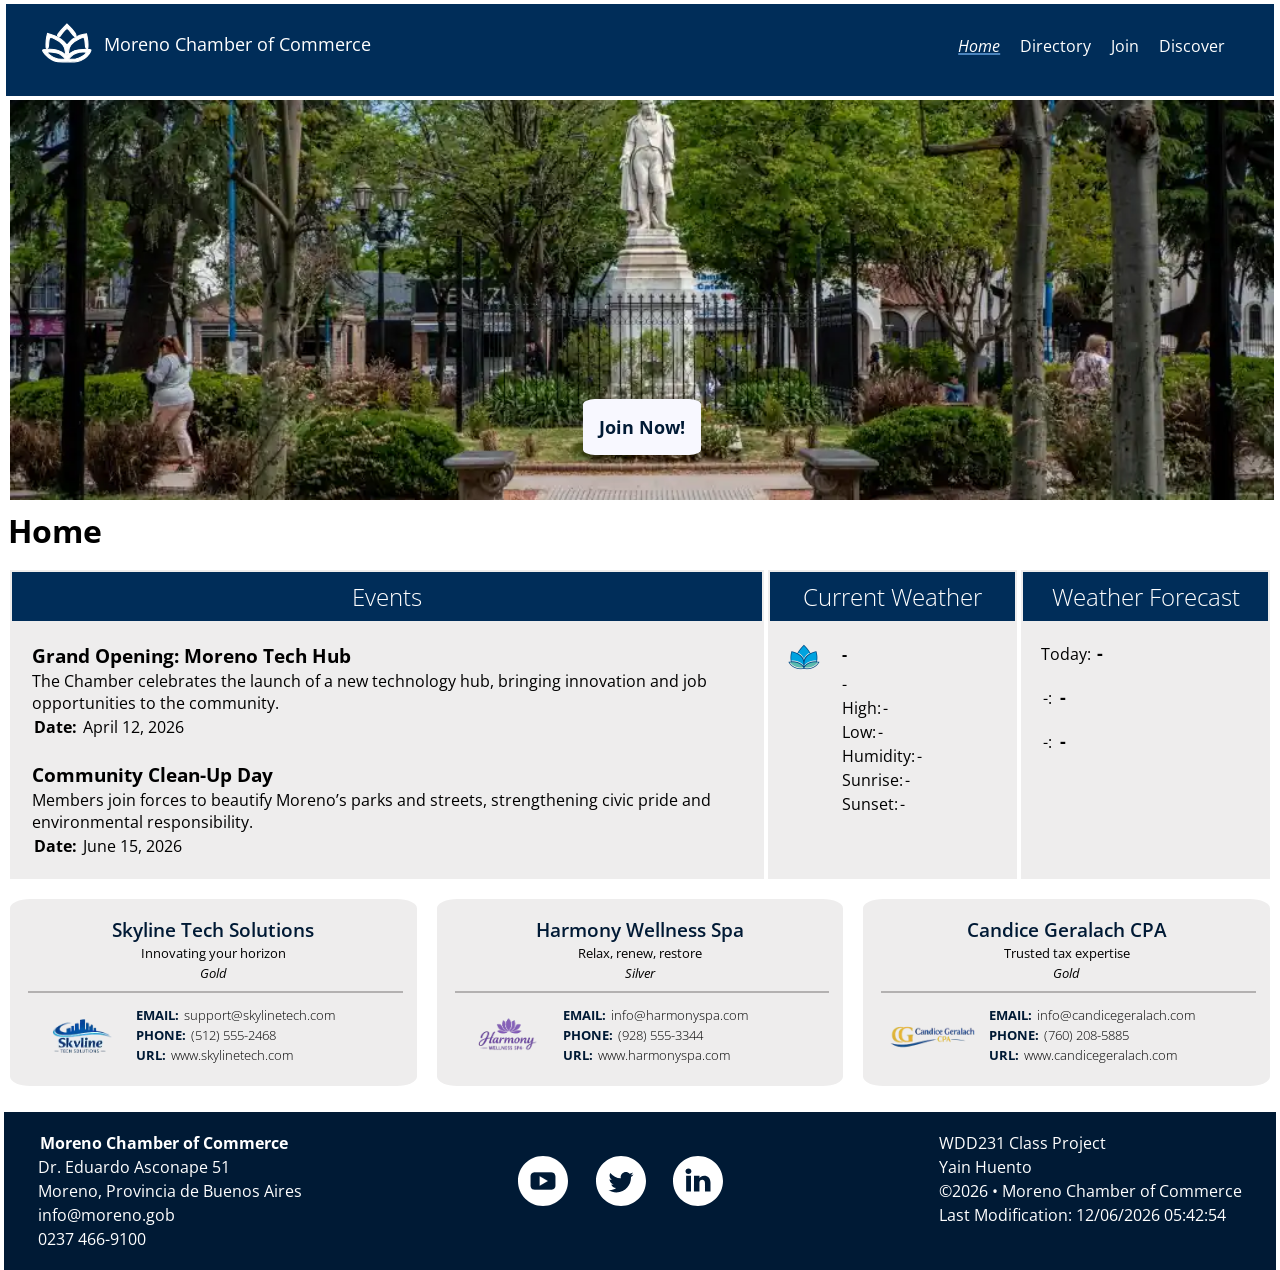
==== chamber/index.html @ 5290d3f4 "W03 Chamber Home Page" ====
<!DOCTYPE html>
<html lang="en">

<head>
    <meta charset="UTF-8">
    <meta name="viewport" content="width=device-width, initial-scale=1.0">
    <title>Moreno Chamber of Commerce</title>
    <meta name=description
        content="Explore Moreno Chamber of Commerce Directory highlighting local businesses, contacts, and community growth">
    <meta name=author content="Yain Huento">
    <meta property="og:title" content="Moreno Chamber of Commerce Directory">
    <meta property="og:description"
        content="Explore Moreno Chamber Directory highlighting local businesses, contacts, and community growth">
    <meta property="og:image" content="https://yainhue.github.io/wdd231/chamber/images/ogimage.webp">
    <meta property="og:url" content="https://yainhue.github.io/wdd231/chamber/directory.html">
    <script src="scripts/navigation.js" defer></script>
    <script src="scripts/date.js" defer></script>
    <script src="scripts/members.js" defer></script>
    <script src="scripts/weather.js" defer></script>
    <link rel="icon" href="images/favicon.png">
    <link rel="stylesheet" href="styles/reset.css">
    <link rel="stylesheet" href="styles/small.css">
    <link rel="stylesheet" href="styles/large.css">
    <link rel="preconnect" href="https://fonts.googleapis.com">
    <link rel="preconnect" href="https://fonts.gstatic.com" crossorigin>
    <link href="https://fonts.googleapis.com/css2?family=Open+Sans:ital,wght@0,300..800;1,300..800&display=swap"
        rel="stylesheet">
</head>

<!-- CHECKEAR PLACEHOLDERS! Y EXAMPLE -->
<!-- QUE ES ESO DE KEYNOTE TICKETS EN hero?! -->

<body>
    <header class="header-nomargin">
        <div class="logo-wrapper">
            <div class="span-wrapper">
                <img src="images/logo.svg" alt="Logo of Moreno Chamber of Commerce" class="logo">
                <span id="site-name">Moreno Chamber of Commerce</span>
            </div>
            <button class="hamburger-icon" aria-label="Open menu"></button>
        </div>
        <nav>
            <ul class="nav-list">
                <li><a href="./index.html" id="active">Home</a></li>
                <li><a href="./directory.html">Directory</a></li>
                <li><a href="#">Join</a></li>
                <li><a href="#">Discover</a></li>
            </ul>
            <a href="#"></a>
        </nav>
    </header>
    <main>
        <div class="hero-wrapper">
            <img src="images/hero.webp" alt="Urban park with central statue" class="hero-img">
            <button aria-label="Join Now!" class="cta-button">Join Now!</button>
        </div>
        <h1>Home</h1>
        <div class="cards-flex">
            <div class="card-wrapper" id="events-wrapper"> <!--Events-->
                <h2 class="card-h2">Events</h2>
                <div class="events-contents">
                    <img src="https:placecats.com/200/50" alt="">
                    <div class="event-info">
                        <h3>Grand Opening: Moreno Tech Hub</h3>
                        <p>The Chamber celebrates the launch of a new technology hub, bringing innovation and job
                            opportunities to the community.</p>
                        <p><strong>Date:</strong> April 12, 2026</p>
                    </div>
                    <div class="event-info">
                        <h3>Community Clean-Up Day</h3>
                        <p>Members join forces to beautify Moreno’s parks and streets, strengthening civic pride and
                            environmental responsibility.</p>
                        <p><strong>Date:</strong> June 15, 2026</p>
                    </div>
                    <!-- <div class="event-info">
                        <h3>Small Business Workshop Series</h3>
                        <p>Free training sessions hosted by the Chamber to help small business owners improve marketing,
                            finance, and digital skills.</p>
                        <p><strong>Date:</strong> July 20, 2026</p>
                    </div> -->
                </div>
            </div>
            <div class="card-wrapper" id="current-wrapper"> <!-- Current Weather-->
                <h2 class="card-h2">Current Weather</h2>
                <div class="current-weather-contents">
                    <img src="images/favicon.png" alt="Chamber of Commerce of Moreno" id="weather-icon">
                    <div class="current-weather-data">
                        <p id="weather-temp">-</p>
                        <p id="weather-desc">-</p>
                        <p>High:<span id="weather-high">-</span></p>
                        <p>Low:<span id="weather-low">-</span></p>
                        <p>Humidity:<span id="weather-humi">-</span></p>
                        <p>Sunrise:<span id="weather-sunrise">-</span></p>
                        <p>Sunset:<span id="weather-sunset">-</span></p>
                    </div>
                </div>
            </div>
            <div class="card-wrapper" id="forecast-wrapper"> <!--Weather Forecast-->
                <h2 class="card-h2">Weather Forecast</h2>
                <div class="weather-forecast-contents">
                    <p>Today: <span id="weather-day1-temp">-</span></p>
                    <p><span id="weather-day2">-: </span><span id="weather-day2-temp">-</span></p>
                    <p><span id="weather-day3">-: </span><span id="weather-day3-temp">-</span></p>
                </div>
            </div>
        </div>
        <div class="business-wrapper"> <!--Spotlights-->
            <!-- <div class="business-card"> EXAMPLE
                <h3 class="business-name">Place Cats²</h3>
                <p class="business-tagl">Cats forever and ever</p>
                <div class="business-line"></div>
                <div class="business-info">
                    <img src="https:placecats.com/100/100" alt="PLACEHOLDER" class="business-logo">
                    <div class="business-contact">
                        <p>EMAIL: <span class="business-email">cats@gmail.com</span></p>
                        <p>PHONE: <span class="business-email">800-555-1234</span></p>
                        <p>URL: <span class="business-email">placecats.com</span></p>
                    </div>
                </div>
            </div> -->
        </div>
    </main>
    <footer>
        <div class="footer-contact">
            <p><strong>Moreno Chamber of Commerce</strong></p>
            <p>Dr. Eduardo Asconape 51</p>
            <p>Moreno, Provincia de Buenos Aires</p>
            <p>info@moreno.gob</p>
            <p>0237 466-9100</p>
        </div>
        <div class="socials-wrapper">
            <a href="#">
                <img src="images/youtube.svg" alt="Youtube Icon">
            </a>
            <a href="#">
                <img src="images/twitter.svg" alt="Twitter Icon">
            </a>
            <a href="#">
                <img src="images/linkedin.svg" alt="Linkedin Icon">
            </a>
        </div>
        <div class="copyright-wrapper">
            <p>WDD231 Class Project</p>
            <p>Yain Huento</p>
            <p id="currentyear">currentyear</p>
            <p id="lastmod-date">lastmod-date</p>
        </div>
    </footer>
</body>

</html>
---- chamber/styles/small.css ----
:root {
    --main-color: #002d59;
    --footer-color: #001a35;
    --main-selected: #4a84be;
    --secondary-color: rgb(238, 237, 237);
    --separator: rgb(179, 177, 177);
    --button-hover: #01386e;
}

* {

    font-family: "Open Sans", Arial, Helvetica, sans-serif;
}

/* HEADER */

header {
    display: block;
    background-color: white;
}

/* .header-nomargin {
    margin: 0px;
} */


.logo-wrapper {
    display: flex;
    background-color: var(--main-color);
    color: white;
    padding-bottom: 1rem;
    padding-top: 0.5rem;
}

.span-wrapper {
    display: flex;
    justify-content: center;
    gap: 0.5rem;
}

.logo-wrapper img {
    width: 50px;
    height: 50px;
}

#site-name {
    font-size: large;
}

.hamburger-icon {
    display: block;
    font-size: xx-large;
    background-color: var(--main);
    font-weight: bolder;
    padding: 0.1rem 0.5rem 0.1rem 0.5rem;
    margin: 0 0 0 1%;
    border: none;
    color: white;

}

.hamburger-icon:hover {
    color: var(--main-selected);
}

.hamburger-icon::before {
    content: "☰";
}

.hamburger-icon-open::before {
    content: "X";
}

.nav-list {
    display: none;
    padding: 0;
    color: white;
}

.nav-list-open {
    display: block;
}

.nav-list li {
    list-style-type: none;
    border: 1px solid var(--main-selected);
    background-color: var(--main-color);
    padding: 0.5rem;
    color: white;
    margin: 0 0 0 0;
    font-size: medium;
}

.nav-list li:hover {
    background-color: var(--main-selected);
}

.nav-list a {
    color: white;
    text-decoration: none;
}

#active {
    text-decoration: underline var(--main-selected) 2px;
    font-style: italic;
}

/* MAIN */

.h1-directory {
    margin-top: 2rem;
}

.main-grid {
    margin-top: 2rem;
    display: grid;
    grid-template-columns: 1fr;
    gap: 2rem;
}

/* MAIN - HOME */

.hero-img {
    width: 300px;
}

.hero-wrapper {
    position: relative;
    display: block;
}

.cta-button {
    position: absolute;
    background-color: ghostwhite;
    color: var(--footer-color);
    font-weight: bold;
    padding: 0.5rem;
    border: none;
    border-radius: 10%;
    top: 80%;
    left: 70%;
    /* width: 23%; */
    transform: translate(-50%, -50%);
}

.cta-button:hover {
    background-color: var(--button-hover);
    color: white;
    border: none;
    font-weight: bold;
}

/* main {
    display: grid;
    grid-template-columns: 1fr;
} */

.cards-flex {
    display: block;
    /* width: 100%; */
}

.card-wrapper {
    margin-top: 1rem;
    margin-bottom: 1rem;
}

.card-wrapper h2 {
    background-color: var(--main-color);
    /* width: 100%; */
    color: white;
    text-align: center;
    font-weight: 300;
    padding: 0.5rem;
}

.current-weather-contents,
.weather-forecast-contents,
.events-contents,
.business-card {
    padding: 1rem;
}

.current-weather-contents {
    align-items: flex-start;
}

.events-contents {
    display: flex;
    flex-direction: column;
    gap: 1rem;
    flex-wrap: wrap;
}

#forecast-wrapper {
    white-space: nowrap;
}

.events-contents img {
    display: none;
}

/* .event-info {
    flex-wrap: wrap;
} */

.event-info:hover {
    color: var(--footer-color);
}

.current-weather-contents,
.weather-forecast-contents {
    display: flex;
    gap: 1rem;
}

.current-weather-contents img {
    object-fit: contain;
}

#weather-temp {
    font-weight: bold;
    margin-bottom: 0.5rem;
}

.weather-forecast-contents {
    flex-direction: column;
}

.weather-forecast-contents p {
    font-size: medium;
}

#weather-day1-temp,
#weather-day2-temp,
#weather-day3-temp {
    font-size: large;
    font-weight: bolder;
}

.business-wrapper {
    display: flex;
    flex-direction: column;
    gap: 1rem;
    margin-bottom: 1.5rem;
}

.business-card {
    border-radius: 5%;
    width: auto;
}

.business-card h3 {
    font-weight: 600;
    text-align: center;
    color: var(--footer-color)
}

.business-tagl {
    font-size: small;
    text-align: center;
}

.business-rank {
    font-size: smaller;
    text-align: center;
    font-style: italic;
}

.business-line {
    height: 0.1rem;
    background-color: var(--separator);
    width: 100%;
    margin-top: 0.6rem;
    margin-bottom: 0.6rem;
}

.business-info {
    display: flex;
    flex-wrap: wrap;
}

.business-logo {
    object-fit: contain;
    height: auto;
    width: 100px;
}

.business-contact {
    font-size: small;
    /* max-width: 100%;
    overflow-wrap: break-word; */
}

.business-contact p {
    font-weight: bolder;
    color: var(--footer-color);
}

.business-contact span {
    font-weight: 300;
    color: black;
}




/* MAIN - DIRECTORY */

.toggle-view {
    display: none;
}

.card,
.card-wrapper,
.business-card {
    background-color: var(--secondary-color);
}

.card-filler {
    background-color: var(--main-color);
    height: 1rem;
    margin: auto;
}

.card-logo-wrapper {
    display: flex;
    flex-direction: column;
    padding: 1rem;
    align-items: center;
    text-align: center;
    background-color: var(--secondary-color);
    color: black
}

.card-logo-wrapper img {
    height: 100px;
    width: auto;
    object-fit: contain;
    margin-top: 1rem;
}

.card-logo-wrapper h2 {
    color: var(--main-color);
}

.card-separator {
    height: 0.1rem;
    background-color: var(--separator);
    width: 100%;
    margin-top: 1.5rem;
}

.card-info-wrapper {
    display: flex;
    flex-direction: column;
    gap: 0.5rem;
    padding: 1rem;
    text-align: left;
}

.learn-btn {
    background-color: var(--main-color);
    color: var(--separator);
    font-weight: bold;
    padding: 1rem;
    width: 50%;
    margin-top: 1rem;
    border: none;
    border-radius: 5%;
}

.learn-btn:hover {
    background-color: var(--button-hover);
    color: white;
    border: none;
    font-weight: bold;
}

/* FOOTER */

footer {
    display: block;
    background-color: var(--footer-color);
    color: white;
    margin: 0;
    padding-top: 1rem;
    padding-bottom: 1rem;
}

.socials-wrapper {
    margin-top: 1.5rem;
    margin-bottom: 1.5rem;
    display: flex;
    gap: 1.2rem;
    justify-content: center;
}

.socials-wrapper img {
    height: 50px;
}
---- chamber/styles/large.css ----
@media (min-width: 35em) {

    /* HEADER */

    header {
        display: flex;
        background-color: var(--main-color);
        justify-content: space-between;
    }

    #site-name {
        margin-top: 1rem;
    }

    .hamburger-icon {
        display: none;
    }

    .span-wrapper {
        margin-left: 2rem;
    }

    .nav-list {
        margin-top: 1rem;
        display: flex;
        background-color: var(--main-color);
        padding: 0.3rem;
        margin-right: 2rem;
    }

    .nav-list li {
        border: none;
    }

    /* MAIN */

    .main-grid {
        margin: 4rem;
        display: grid;
        grid-template-columns: 20% 20% 20%;
        width: 2000px;
        gap: 3rem;
    }

    .main-grid-list {
        grid-template-columns: 30%;
        width: 2000px;
        gap: 3rem;
    }

    .main-grid-list img {
        display: none;
    }

    .main-grid-list .card-filler {
        display: none;
    }

    .main-grid-list .card {
        display: flex;
        align-items: stretch;
    }

    .card>div {
        flex: 1;
    }

    /* MAIN - HOME */

    .hero-img {
        width: 100%;
        height: 400px;
        object-fit: cover;
    }

    .cta-button {
        top: 80%;
        left: 50%;
        font-size: large;
        padding: 1rem;
    }

    .cards-flex {
        /* display: flex;
        gap: 1rem; */
        display: grid;
        grid-template-columns: 3fr 1fr 1fr;
    }

    .business-wrapper {
        flex-direction: row;
    }

    .business-card {
        width: 100%
    }

    /* .hero-wrapper {
        width: auto;
    } */

    /* MAIN - DIRECTORY */

    .toggle-view {
        display: block;
        background-color: gainsboro;
        font-size: x-large;
        border: none;
        padding: 0.1rem 0.5rem 0.5rem;
        border-radius: 30%;
        margin-top: 0.5rem;
    }

    .toggle-view:hover {
        background-color: var(--separator);
        color: var(--main-color);
    }

    .toggle-view::before {
        content: "≔";
    }

    .toggle-view-open::before {
        content: "⊞";
    }

    .card-logo-wrapper img {
        height: 150px;
    }

    /* FOOTER */

    footer {
        display: flex;
        justify-content: space-between;
        margin: 0;
        padding-top: 1rem;
        padding-bottom: 1rem;
    }

    .footer-contact {
        margin-left: 2rem;
    }

    .copyright-wrapper {
        margin-right: 2rem;
    }
}
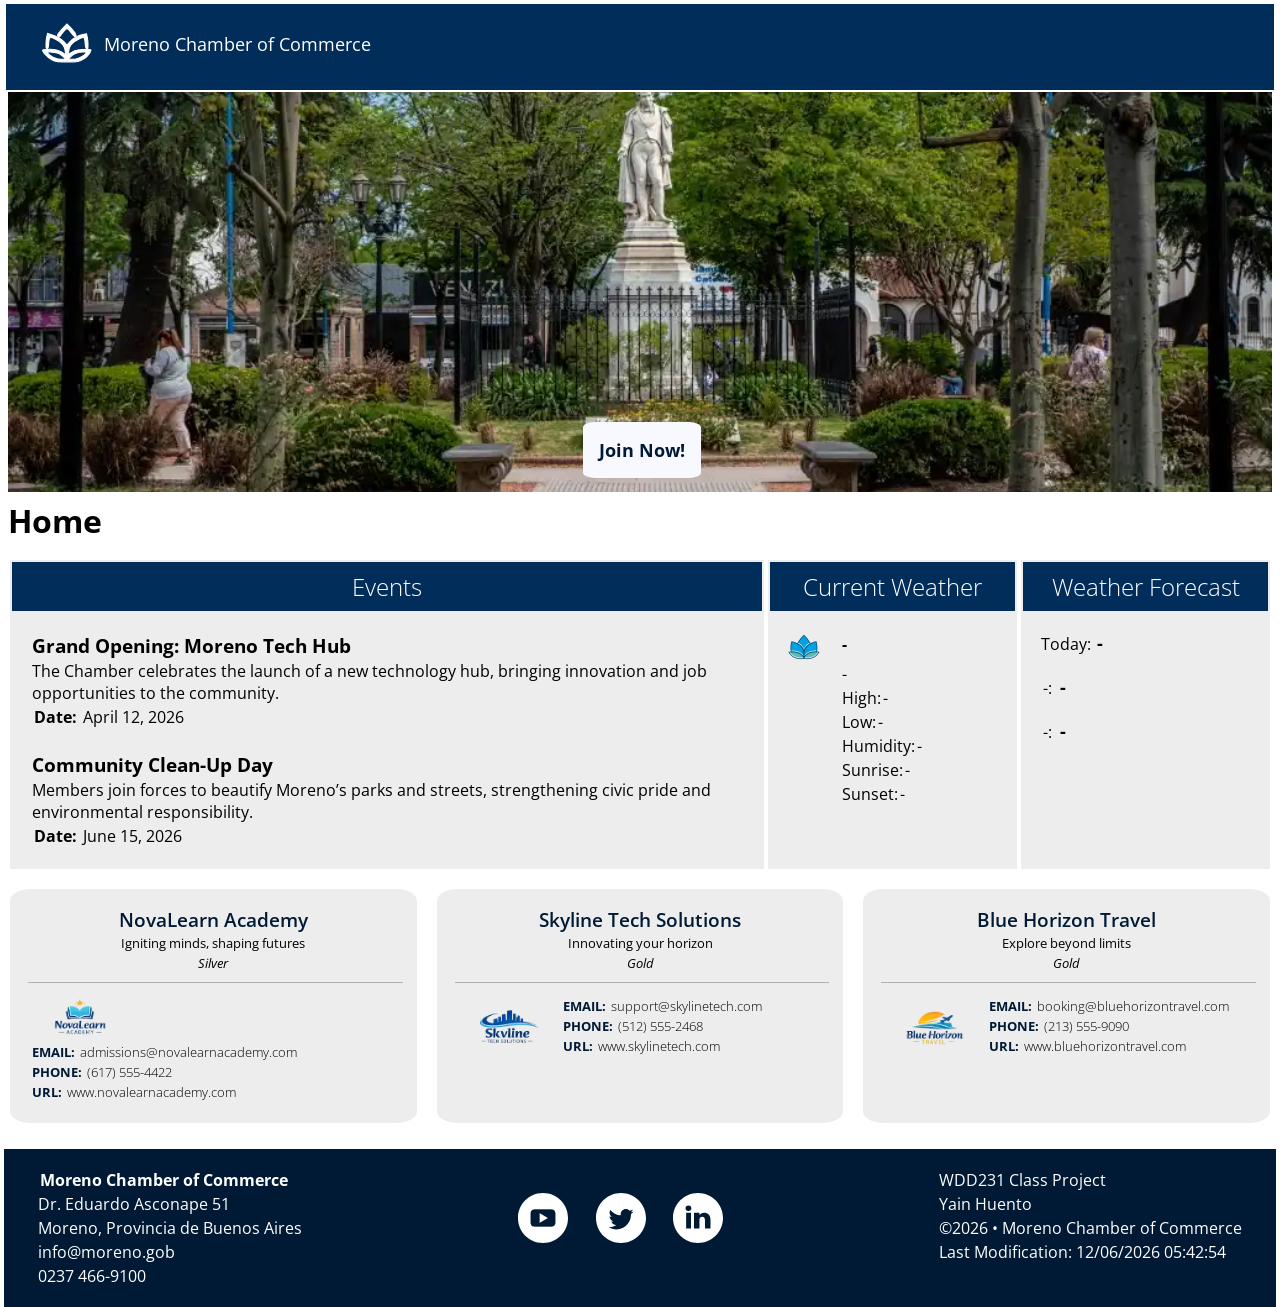
==== commit 59f9e9c6: "W03 Chamber Page fixes" ====
--- a/chamber/index.html
+++ b/chamber/index.html
@@ -27,9 +27,6 @@
         rel="stylesheet">
 </head>
 
-<!-- CHECKEAR PLACEHOLDERS! Y EXAMPLE -->
-<!-- QUE ES ESO DE KEYNOTE TICKETS EN hero?! -->
-
 <body>
     <header class="header-nomargin">
         <div class="logo-wrapper">
@@ -39,7 +36,7 @@
             </div>
             <button class="hamburger-icon" aria-label="Open menu"></button>
         </div>
-        <nav>
+        <nav id="base-nav">
             <ul class="nav-list">
                 <li><a href="./index.html" id="active">Home</a></li>
                 <li><a href="./directory.html">Directory</a></li>
@@ -59,7 +56,6 @@
             <div class="card-wrapper" id="events-wrapper"> <!--Events-->
                 <h2 class="card-h2">Events</h2>
                 <div class="events-contents">
-                    <img src="https:placecats.com/200/50" alt="">
                     <div class="event-info">
                         <h3>Grand Opening: Moreno Tech Hub</h3>
                         <p>The Chamber celebrates the launch of a new technology hub, bringing innovation and job
@@ -105,19 +101,6 @@
             </div>
         </div>
         <div class="business-wrapper"> <!--Spotlights-->
-            <!-- <div class="business-card"> EXAMPLE
-                <h3 class="business-name">Place Cats²</h3>
-                <p class="business-tagl">Cats forever and ever</p>
-                <div class="business-line"></div>
-                <div class="business-info">
-                    <img src="https:placecats.com/100/100" alt="PLACEHOLDER" class="business-logo">
-                    <div class="business-contact">
-                        <p>EMAIL: <span class="business-email">cats@gmail.com</span></p>
-                        <p>PHONE: <span class="business-email">800-555-1234</span></p>
-                        <p>URL: <span class="business-email">placecats.com</span></p>
-                    </div>
-                </div>
-            </div> -->
         </div>
     </main>
     <footer>
--- a/chamber/styles/small.css
+++ b/chamber/styles/small.css
@@ -5,6 +5,7 @@
     --secondary-color: rgb(238, 237, 237);
     --separator: rgb(179, 177, 177);
     --button-hover: #01386e;
+
 }
 
 * {
@@ -71,6 +72,14 @@
     content: "X";
 }
 
+nav {
+    display: none;
+}
+
+.nav-open {
+    display: block;
+}
+
 .nav-list {
     display: none;
     padding: 0;
@@ -121,7 +130,10 @@
 /* MAIN - HOME */
 
 .hero-img {
-    width: 300px;
+    width: 100%;
+    height: 150px;
+    object-fit: cover;
+    margin: 0px;
 }
 
 .hero-wrapper {
@@ -138,7 +150,7 @@
     border: none;
     border-radius: 10%;
     top: 80%;
-    left: 70%;
+    left: 50%;
     /* width: 23%; */
     transform: translate(-50%, -50%);
 }
@@ -150,14 +162,8 @@
     font-weight: bold;
 }
 
-/* main {
-    display: grid;
-    grid-template-columns: 1fr;
-} */
-
 .cards-flex {
     display: block;
-    /* width: 100%; */
 }
 
 .card-wrapper {
@@ -167,7 +173,6 @@
 
 .card-wrapper h2 {
     background-color: var(--main-color);
-    /* width: 100%; */
     color: white;
     text-align: center;
     font-weight: 300;
@@ -288,8 +293,6 @@
 
 .business-contact {
     font-size: small;
-    /* max-width: 100%;
-    overflow-wrap: break-word; */
 }
 
 .business-contact p {
--- a/chamber/styles/large.css
+++ b/chamber/styles/large.css
@@ -71,33 +71,30 @@
         width: 100%;
         height: 400px;
         object-fit: cover;
+        margin: 0px;
     }
 
     .cta-button {
-        top: 80%;
+        top: 88%;
         left: 50%;
         font-size: large;
         padding: 1rem;
     }
 
     .cards-flex {
-        /* display: flex;
-        gap: 1rem; */
         display: grid;
         grid-template-columns: 3fr 1fr 1fr;
     }
 
     .business-wrapper {
         flex-direction: row;
+        flex-wrap: wrap;
     }
 
     .business-card {
-        width: 100%
+        flex: 1;
+        /* margin: 0px; */
     }
-
-    /* .hero-wrapper {
-        width: auto;
-    } */
 
     /* MAIN - DIRECTORY */
 
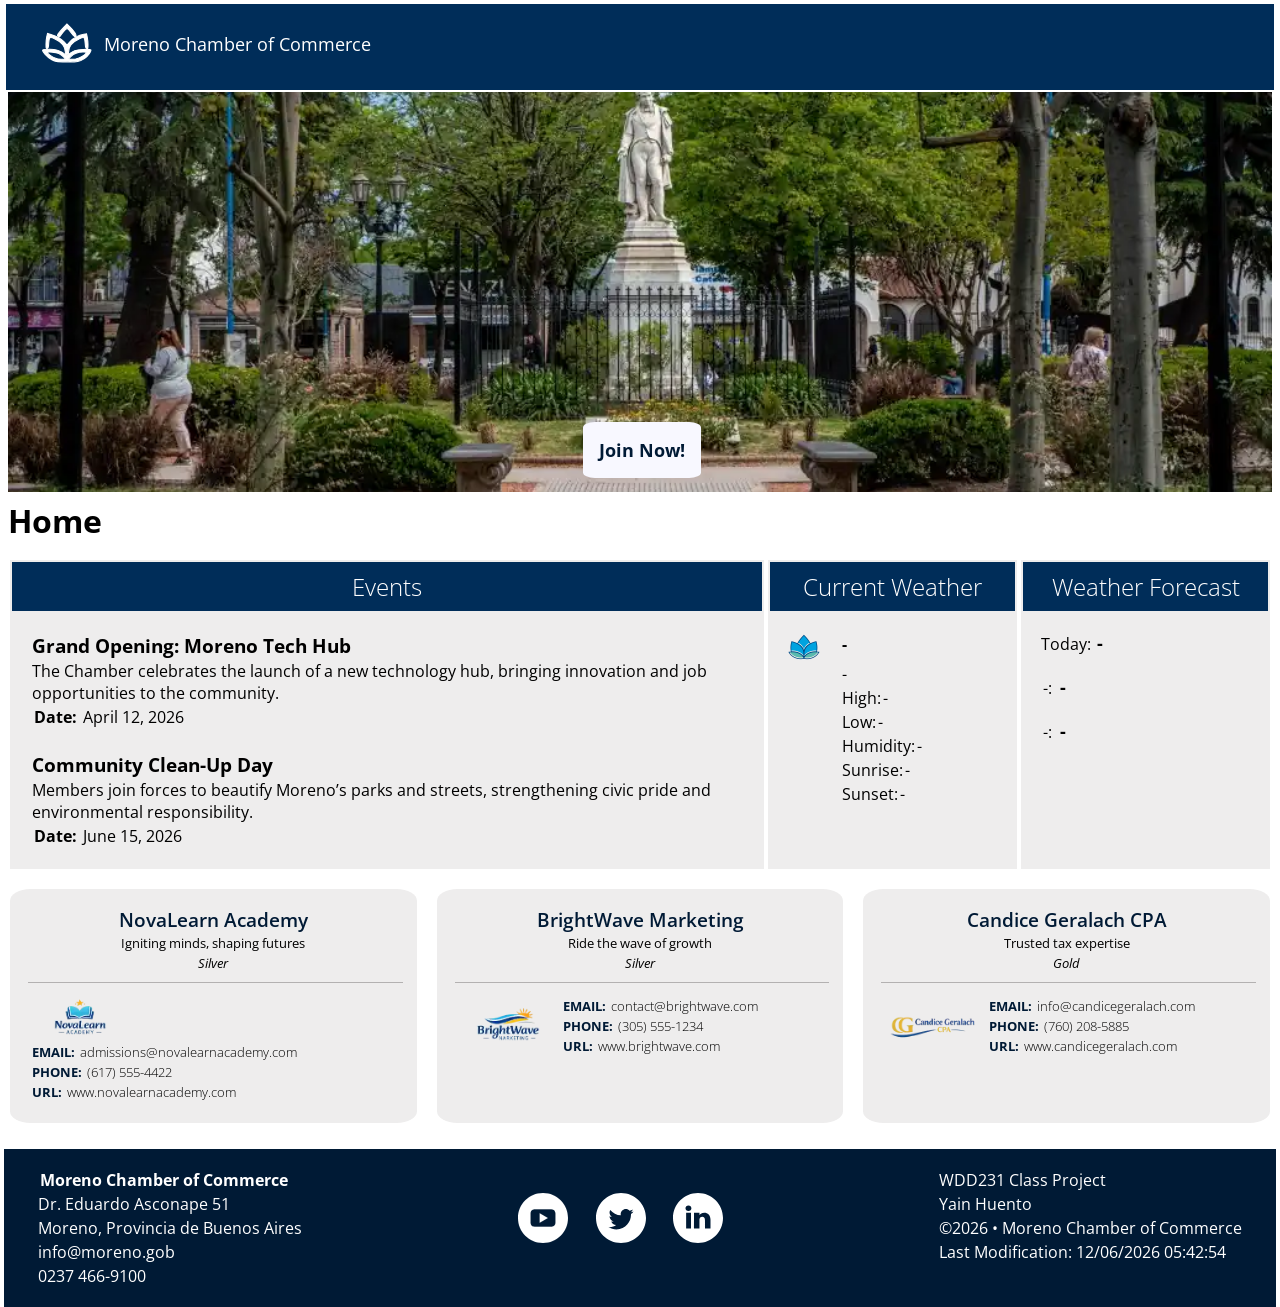
==== commit 2ba4415c: "W03 Fixes" ====
--- a/chamber/index.html
+++ b/chamber/index.html
@@ -40,7 +40,7 @@
             <ul class="nav-list">
                 <li><a href="./index.html" id="active">Home</a></li>
                 <li><a href="./directory.html">Directory</a></li>
-                <li><a href="#">Join</a></li>
+                <li><a href="./join.html">Join</a></li>
                 <li><a href="#">Discover</a></li>
             </ul>
             <a href="#"></a>
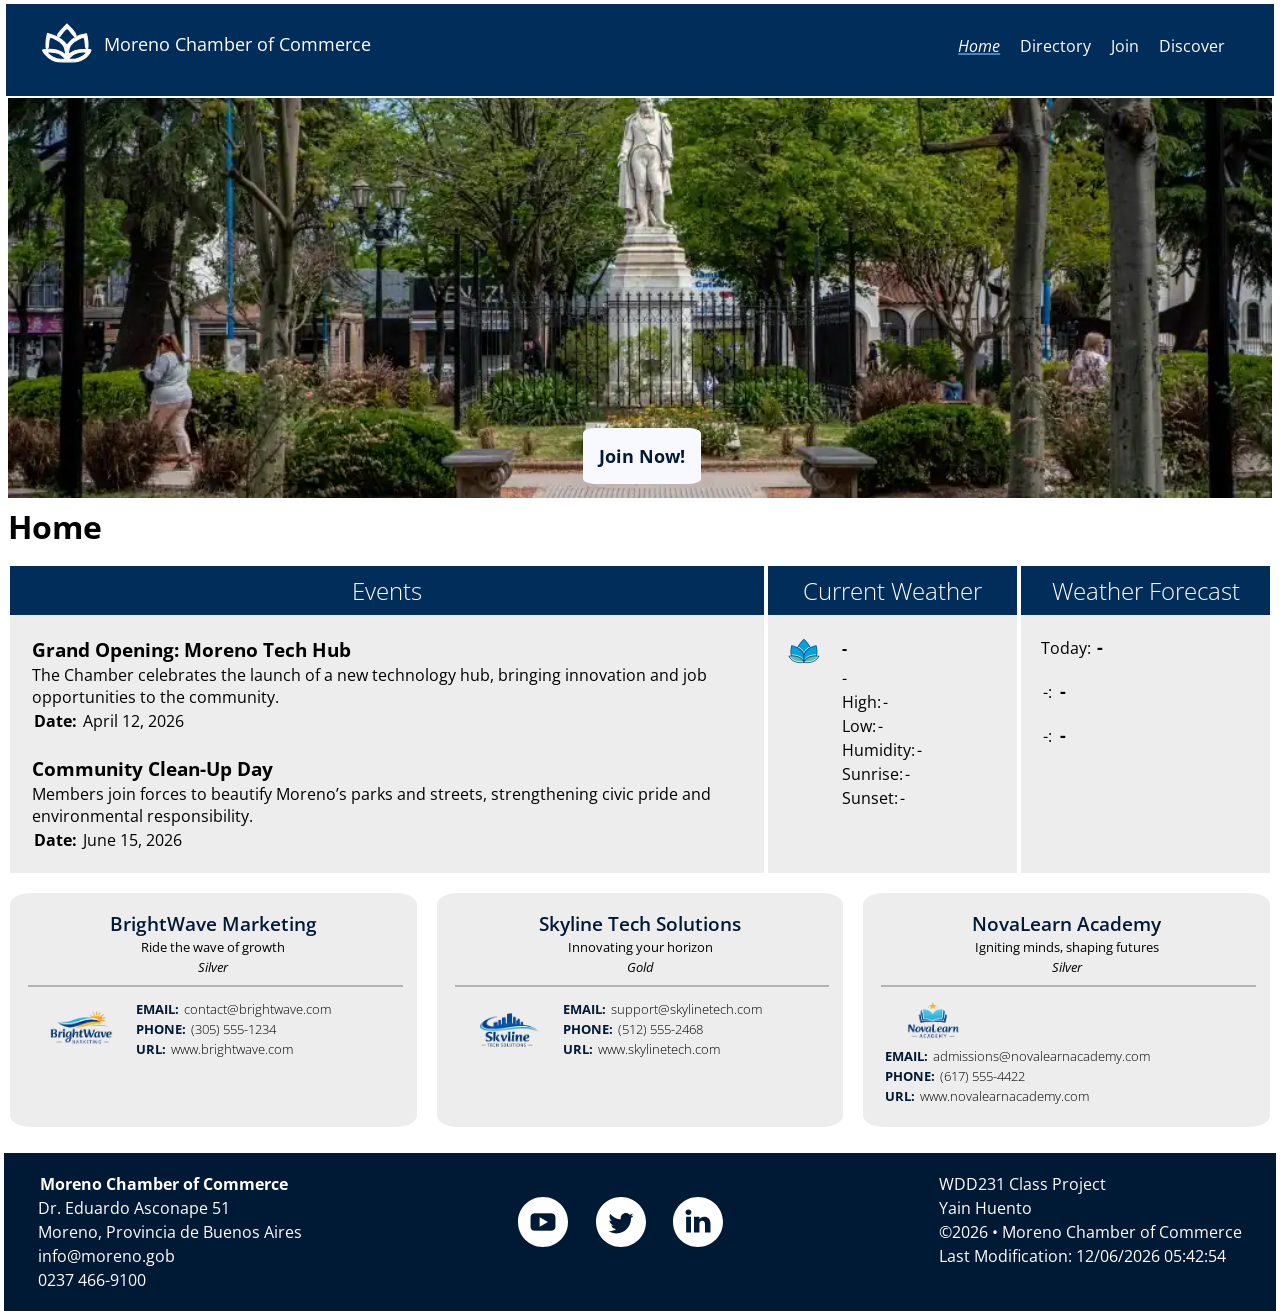
==== commit d4d36773: "W05: Chamber Discover Page" ====
--- a/chamber/index.html
+++ b/chamber/index.html
@@ -20,6 +20,7 @@
     <link rel="icon" href="images/favicon.png">
     <link rel="stylesheet" href="styles/reset.css">
     <link rel="stylesheet" href="styles/small.css">
+    <link rel="stylesheet" href="styles/medium.css">
     <link rel="stylesheet" href="styles/large.css">
     <link rel="preconnect" href="https://fonts.googleapis.com">
     <link rel="preconnect" href="https://fonts.gstatic.com" crossorigin>
@@ -41,7 +42,7 @@
                 <li><a href="./index.html" id="active">Home</a></li>
                 <li><a href="./directory.html">Directory</a></li>
                 <li><a href="./join.html">Join</a></li>
-                <li><a href="#">Discover</a></li>
+                <li><a href="./discover.html">Discover</a></li>
             </ul>
             <a href="#"></a>
         </nav>
--- a/chamber/styles/small.css
+++ b/chamber/styles/small.css
@@ -6,6 +6,7 @@
     --separator: rgb(179, 177, 177);
     --button-hover: #01386e;
 
+    /* background-color: black; */
 }
 
 * {
@@ -19,11 +20,6 @@
     display: block;
     background-color: white;
 }
-
-/* .header-nomargin {
-    margin: 0px;
-} */
-
 
 .logo-wrapper {
     display: flex;
@@ -171,18 +167,23 @@
     margin-bottom: 1rem;
 }
 
-.card-wrapper h2 {
+.card-wrapper h2,
+.form-wrapper h2,
+.membership-modal h2 {
     background-color: var(--main-color);
     color: white;
     text-align: center;
     font-weight: 300;
     padding: 0.5rem;
+    margin: 0px;
 }
 
 .current-weather-contents,
 .weather-forecast-contents,
 .events-contents,
-.business-card {
+.business-card,
+.membership-card,
+.membership-details {
     padding: 1rem;
 }
 
@@ -204,10 +205,6 @@
 .events-contents img {
     display: none;
 }
-
-/* .event-info {
-    flex-wrap: wrap;
-} */
 
 .event-info:hover {
     color: var(--footer-color);
@@ -243,14 +240,16 @@
     font-weight: bolder;
 }
 
-.business-wrapper {
+.business-wrapper,
+.membership-card {
     display: flex;
     flex-direction: column;
     gap: 1rem;
     margin-bottom: 1.5rem;
 }
 
-.business-card {
+.business-card,
+.membership-card {
     border-radius: 5%;
     width: auto;
 }
@@ -307,8 +306,9 @@
 
 
 
-
 /* MAIN - DIRECTORY */
+
+
 
 .toggle-view {
     display: none;
@@ -316,7 +316,8 @@
 
 .card,
 .card-wrapper,
-.business-card {
+.business-card,
+.membership-card {
     background-color: var(--secondary-color);
 }
 
@@ -373,11 +374,440 @@
     border-radius: 5%;
 }
 
-.learn-btn:hover {
+.learn-btn:hover,
+.place-learn-btn:hover {
     background-color: var(--button-hover);
     color: white;
     border: none;
     font-weight: bold;
+}
+
+
+/* MAIN - JOIN */
+
+.main-grid-join {
+    display: block;
+    margin: 0;
+}
+
+
+form {
+    background-color: var(--secondary-color);
+    padding: 1rem;
+
+
+    label {
+        display: block;
+        font-size: medium;
+        color: var(--footer-color);
+        padding-top: .2rem;
+        font-weight: 500;
+        margin-top: 1rem;
+    }
+
+    h3 {
+        font-size: large;
+        color: var(--main-color);
+        margin: 1.5rem 0 .2rem 0;
+        border-bottom: 1px solid #eee;
+        text-decoration: underline 1px solid var(--main-selected);
+    }
+
+    input[type=text],
+    input[type=tel],
+    input[type=date],
+    input[type=email],
+    select,
+    textarea {
+        display: block;
+        margin: .1rem 0 1rem 0;
+        padding: .3rem;
+        border: 1px solid #999;
+        border-radius: 4px;
+        border-left-width: 5px;
+        border-left-color: #555;
+        font-size: 1rem;
+        color: #3D405B;
+        width: 250px;
+    }
+
+    input:focus {
+        border-left-color: var(--main-color);
+        outline: none;
+    }
+
+    input[type=submit] {
+        background-color: var(--main-color);
+        color: var(--separator);
+        font-weight: bold;
+        padding: 1rem;
+        width: 200px;
+        margin-top: 1rem;
+        border: none;
+        border-radius: 5%;
+    }
+
+    input[type=submit]:hover {
+        background-color: var(--button-hover);
+        color: white;
+        border: none;
+        font-weight: bold;
+    }
+}
+
+input:-webkit-autofill,
+input:-moz-autofill {
+    -webkit-text-fill-color: #3D405B;
+}
+
+.required {
+    color: darkred;
+    font-size: small;
+}
+
+.membership-wrapper h2 {
+    margin-top: 2rem;
+    margin-bottom: 1rem;
+}
+
+.membership-containers {
+    display: flex;
+    flex-direction: column;
+}
+
+.membership-card h3 {
+    font-weight: 700;
+    text-align: center;
+    font-size: x-large;
+    color: var(--footer-color);
+    margin-top: 1rem;
+}
+
+.membership-card p {
+    font-weight: 600;
+}
+
+.membership-btn {
+    background-color: var(--main-color);
+    color: var(--separator);
+    font-weight: bold;
+    padding: 0.8rem;
+    width: 40%;
+    margin-top: 1rem;
+    border: none;
+    border-radius: 5%;
+}
+
+.membership-btn:hover {
+    background-color: var(--button-hover);
+    color: white;
+    border: none;
+    font-weight: bold;
+}
+
+.membership-info {
+    display: flex;
+    flex-direction: column;
+    align-items: center;
+    text-align: center;
+}
+
+#bronze {
+    color: rgb(94, 65, 5);
+}
+
+#silver {
+    color: rgb(94, 91, 84);
+}
+
+#gold {
+    color: rgb(94, 97, 8);
+}
+
+
+
+#form-h1 {
+    margin-top: 2rem;
+    margin-bottom: 1rem;
+}
+
+.membership-modal {
+    display: none;
+}
+
+.membership-modal-open {
+    display: flex;
+    flex-direction: column;
+    justify-content: center;
+    margin: 1rem;
+    border: 1px solid rgb(0 0 0 / 50%);
+    border-radius: .25rem;
+    box-shadow: 4px 4px 10px rgba(0, 0, 0, 0.3);
+    max-width: 90%;
+}
+
+.membership-wrapper-mod {
+    color: var(--secondary-text);
+    font-size: large;
+    padding: 0.5rem;
+    margin: 0px;
+    /* display: flex;
+    flex-direction: column;
+    flex-wrap: wrap; */
+    text-align: center;
+    gap: 1rem;
+}
+
+.membership-wrapper p {
+    margin: 0;
+}
+
+.membership-modal button {
+    position: absolute;
+    top: 10px;
+    right: 5px;
+    padding: .3rem 0.5rem;
+    border: 1px solid rgb(0 0 0 / 10%);
+}
+
+.membership-wrapper-mod img {
+    object-fit: cover;
+    width: 180px;
+    height: auto;
+    border: 1px solid var(--main-selected);
+    box-shadow: 4px 4px 10px rgba(0, 0, 0, 0.3);
+    margin-bottom: 1rem;
+}
+
+::backdrop {
+    background-color: rgb(0 0 0 / 50%);
+}
+
+.cta-wrapper {
+    display: flex;
+    margin-bottom: 2rem;
+    gap: 0.5rem;
+}
+
+.cta-wrapper img {
+    object-fit: cover;
+    width: 100px;
+    height: auto;
+    border: 1px solid var(--main-selected);
+    box-shadow: 4px 4px 10px rgba(0, 0, 0, 0.3);
+}
+
+.cta-wrapper h2 {
+    margin: 0px;
+    font-size: large;
+}
+
+.cta-wrapper p {
+    font-size: medium;
+}
+
+/* @keyframes fadeIn {
+    0% {
+        opacity: 0;
+    }
+
+    100% {
+        opacity: 1;
+    }
+} */
+
+/* .membership-card {
+    animation-name: fadeIn;
+    animation-duration: 3s;
+} */
+
+@keyframes fadeInNp {
+    0% {
+        background-color: var(--secondary-color);
+        margin: 20px;
+        padding: 20px;
+    }
+
+    50% {
+        background-color: #4a84be36;
+    }
+
+    100% {
+        background-color: var(--secondary-color);
+        margin: 2px;
+        padding: 1rem;
+    }
+}
+
+#np-card {
+    animation-name: fadeInNp;
+    animation-duration: 2s;
+}
+
+@keyframes fadeInBronze {
+    0% {
+        background-color: var(--secondary-color);
+        margin: 20px;
+        padding: 20px;
+    }
+
+    50% {
+        background-color: rgba(94, 64, 5, 0.226);
+    }
+
+    100% {
+        background-color: var(--secondary-color);
+        margin: 2px;
+        padding: 1rem;
+    }
+}
+
+#bronze-card {
+    animation-name: fadeInBronze;
+    animation-duration: 2.6s;
+}
+
+@keyframes fadeInSilver {
+    0% {
+        background-color: var(--secondary-color);
+        margin: 20px;
+        padding: 20px;
+    }
+
+    50% {
+        background-color: rgba(94, 91, 84, 0.300);
+    }
+
+    100% {
+        background-color: var(--secondary-color);
+        margin: 2px;
+        padding: 1rem;
+    }
+}
+
+#silver-card {
+    animation-name: fadeInSilver;
+    animation-duration: 3.2s;
+}
+
+@keyframes fadeInGold {
+    0% {
+        background-color: var(--secondary-color);
+        margin: 20px;
+        padding: 20px;
+    }
+
+    50% {
+        background-color: rgba(94, 97, 8, 0.230);
+    }
+
+    100% {
+        background-color: var(--secondary-color);
+        margin: 2px;
+        padding: 1rem;
+    }
+}
+
+#gold-card {
+    animation-name: fadeInGold;
+    animation-duration: 3.8s;
+}
+
+#form-results {
+    font-size: large;
+    font-weight: 400;
+}
+
+/* MAIN - DISCOVER */
+
+.grid-area {
+    display: grid;
+    gap: 2rem;
+}
+
+.place-card {
+    background-color: var(--secondary-color);
+    display: grid;
+    border-radius: 10px;
+    overflow: hidden;
+    border: 1px solid var(--separator);
+    box-shadow: 2px 4px 6px rgba(0, 0, 0, 0.3);
+    gap: 1.5rem;
+    grid-template-areas:
+        "filler"
+        "name"
+        "image"
+        "description"
+        "address"
+        "cost"
+        "button";
+}
+
+.place-card figure {
+    margin: 0px;
+}
+
+.place-card figure img {
+    width: 100%;
+    height: auto;
+    object-fit: cover;
+    margin: 0px;
+}
+
+.place-card-filler {
+    background-color: var(--main-color);
+    height: 1rem;
+    margin: auto;
+    width: 100%;
+}
+
+.place-learn-btn {
+    background-color: var(--footer-color);
+    color: var(--separator);
+    font-weight: bold;
+    padding: 0.5rem;
+    /* width: 89%; */
+    border: none;
+    overflow: hidden;
+    margin: 0.5rem;
+}
+
+.place-card-filler {
+    grid-area: filler;
+}
+
+.place-card h2 {
+    grid-area: name;
+}
+
+.place-figure {
+    grid-area: image;
+}
+
+.info-description {
+    grid-area: description;
+}
+
+.info-address {
+    grid-area: address;
+}
+
+.info-cost {
+    grid-area: cost;
+}
+
+.learn-btn {
+    grid-area: button;
+}
+
+#first-separator {
+    margin-bottom: 2rem;
+}
+
+.welcome-msg {
+    font-size: 1.1rem;
+    text-align: center;
+    margin-bottom: 1.5rem;
 }
 
 /* FOOTER */
--- a/chamber/styles/medium.css
+++ b/chamber/styles/medium.css
@@ -0,0 +1,261 @@
+@media (min-width: 40em) {
+
+    /* HEADER */
+
+    header {
+        display: flex;
+        background-color: var(--main-color);
+        justify-content: space-between;
+    }
+
+    #site-name {
+        margin-top: 1rem;
+    }
+
+    .hamburger-icon {
+        display: none;
+    }
+
+    .span-wrapper {
+        margin-left: 2rem;
+    }
+
+    nav {
+        display: block;
+    }
+
+    .nav-list {
+        margin-top: 1rem;
+        display: flex;
+        background-color: var(--main-color);
+        padding: 0.3rem;
+        margin-right: 2rem;
+    }
+
+    .nav-list li {
+        border: none;
+    }
+
+    /* MAIN */
+
+    .main-grid {
+        margin: 4rem;
+        display: grid;
+        grid-template-columns: 20% 20% 20%;
+        width: 2000px;
+        gap: 3rem;
+    }
+
+    .main-grid-list {
+        grid-template-columns: 30%;
+        width: 2000px;
+        gap: 3rem;
+    }
+
+    .main-grid-list img {
+        display: none;
+    }
+
+    .main-grid-list .card-filler {
+        display: none;
+    }
+
+    .main-grid-list .card {
+        display: flex;
+        align-items: stretch;
+    }
+
+    .card>div {
+        flex: 1;
+    }
+
+    /* MAIN - HOME */
+
+    .hero-img {
+        width: 100%;
+        height: 400px;
+        object-fit: cover;
+        margin: 0px;
+    }
+
+    .cta-button {
+        top: 88%;
+        left: 50%;
+        font-size: large;
+        padding: 1rem;
+    }
+
+    .cards-flex {
+        display: grid;
+        grid-template-columns: 3fr 1fr 1fr;
+
+        @media (max-width: 1000px) {
+            grid-template-columns: repeat(auto-fit, minmax(250px, 1fr));
+        }
+    }
+
+    .business-wrapper {
+        flex-direction: row;
+        flex-wrap: wrap;
+    }
+
+    .business-card {
+        flex: 1;
+        /* margin: 0px; */
+    }
+
+    /* MAIN - DIRECTORY */
+
+    .toggle-view {
+        display: block;
+        background-color: gainsboro;
+        font-size: x-large;
+        border: none;
+        padding: 0.1rem 0.5rem 0.5rem;
+        border-radius: 30%;
+        margin-top: 0.5rem;
+    }
+
+    .toggle-view:hover {
+        background-color: var(--separator);
+        color: var(--main-color);
+    }
+
+    .toggle-view::before {
+        content: "≔";
+    }
+
+    .toggle-view-open::before {
+        content: "⊞";
+    }
+
+    .card-logo-wrapper img {
+        height: 150px;
+    }
+
+    /* MAIN - JOIN */
+
+    .main-grid-join {
+        display: grid;
+        grid-template-columns: 1fr 3fr;
+    }
+
+    .membership-wrapper {
+        padding: 0;
+        gap: 0;
+        flex-wrap: wrap;
+    }
+
+    .membership-wrapper h2 {
+        margin-top: 0;
+        margin-bottom: 1rem;
+    }
+
+    .membership-wrapper {
+        padding: 0;
+        gap: 0;
+        margin-left: 3%;
+        margin-right: 3%;
+    }
+
+    .membership-containers {
+        display: grid;
+        grid-template-columns: 1fr 1fr;
+
+        @media (max-width: 1000px) {
+            grid-template-columns: repeat(auto-fit, minmax(250px, 1fr));
+        }
+
+        margin: 0px;
+        gap: 2rem;
+    }
+
+    .cta-wrapper {
+        margin-top: 2rem;
+    }
+
+    form {
+
+        input[type=text],
+        input[type=tel],
+        input[type=date],
+        input[type=email],
+        select,
+        textarea {
+            width: 90%;
+        }
+
+        input[type=submit] {
+            width: 50%;
+        }
+
+    }
+
+
+    .cta-wrapper img {
+        width: 150px;
+        font-size: large;
+    }
+
+    .cta-wrapper p {
+        font-size: medium;
+    }
+
+    .cta-wrapper h2 {
+        margin: 0px;
+        font-size: x-large;
+    }
+
+    .cta-wrapper p {
+        font-size: medium;
+    }
+
+    .membership-modal-open {
+        max-width: 40%;
+        width: 100%;
+        left: 50%;
+        top: 50%;
+        transform: translate(-50%, -50%);
+    }
+
+    /* MAIN - DISCOVER */
+
+    .place-card figure img:hover {
+        filter: grayscale(50%) blur(1px);
+    }
+
+    .place-card figure img {
+        width: 300px;
+        height: 100%;
+        object-fit: cover;
+        margin: 0px;
+    }
+
+    .place-card {
+        grid-template-areas:
+            "filler filler"
+            "name name"
+            "image description"
+            "image address"
+            "image cost"
+            "button button";
+    }
+
+    /* FOOTER */
+
+    footer {
+        display: flex;
+        justify-content: space-between;
+        margin: 0;
+        padding-top: 1rem;
+        padding-bottom: 1rem;
+    }
+
+    .footer-contact {
+        margin-left: 2rem;
+    }
+
+    .copyright-wrapper {
+        margin-right: 2rem;
+    }
+}
--- a/chamber/styles/large.css
+++ b/chamber/styles/large.css
@@ -18,6 +18,10 @@
 
     .span-wrapper {
         margin-left: 2rem;
+    }
+
+    nav {
+        display: block;
     }
 
     .nav-list {
@@ -84,6 +88,10 @@
     .cards-flex {
         display: grid;
         grid-template-columns: 3fr 1fr 1fr;
+
+        @media (max-width: 1000px) {
+            grid-template-columns: repeat(auto-fit, minmax(250px, 1fr));
+        }
     }
 
     .business-wrapper {
@@ -125,6 +133,91 @@
         height: 150px;
     }
 
+    /* MAIN - JOIN */
+
+    .main-grid-join {
+        display: grid;
+        grid-template-columns: 1fr 3fr;
+    }
+
+    .membership-wrapper {
+        padding: 0;
+        gap: 0;
+        flex-wrap: wrap;
+    }
+
+    .membership-wrapper h2 {
+        margin-top: 0;
+        margin-bottom: 1rem;
+    }
+
+    .membership-wrapper {
+        padding: 0;
+        gap: 0;
+        margin-left: 3%;
+        margin-right: 3%;
+    }
+
+    .membership-containers {
+        display: grid;
+        grid-template-columns: 1fr 1fr;
+
+        @media (max-width: 1000px) {
+            grid-template-columns: repeat(auto-fit, minmax(250px, 1fr));
+        }
+
+        margin: 0px;
+        gap: 2rem;
+    }
+
+    .cta-wrapper {
+        margin-top: 2rem;
+    }
+
+    form {
+
+        input[type=text],
+        input[type=tel],
+        input[type=date],
+        input[type=email],
+        select,
+        textarea {
+            width: 90%;
+        }
+
+        input[type=submit] {
+            width: 50%;
+        }
+
+    }
+
+
+    .cta-wrapper img {
+        width: 150px;
+        font-size: large;
+    }
+
+    .cta-wrapper p {
+        font-size: medium;
+    }
+
+    .cta-wrapper h2 {
+        margin: 0px;
+        font-size: x-large;
+    }
+
+    .cta-wrapper p {
+        font-size: medium;
+    }
+
+    .membership-modal-open {
+        max-width: 40%;
+        width: 100%;
+        left: 50%;
+        top: 50%;
+        transform: translate(-50%, -50%);
+    }
+
     /* FOOTER */
 
     footer {
